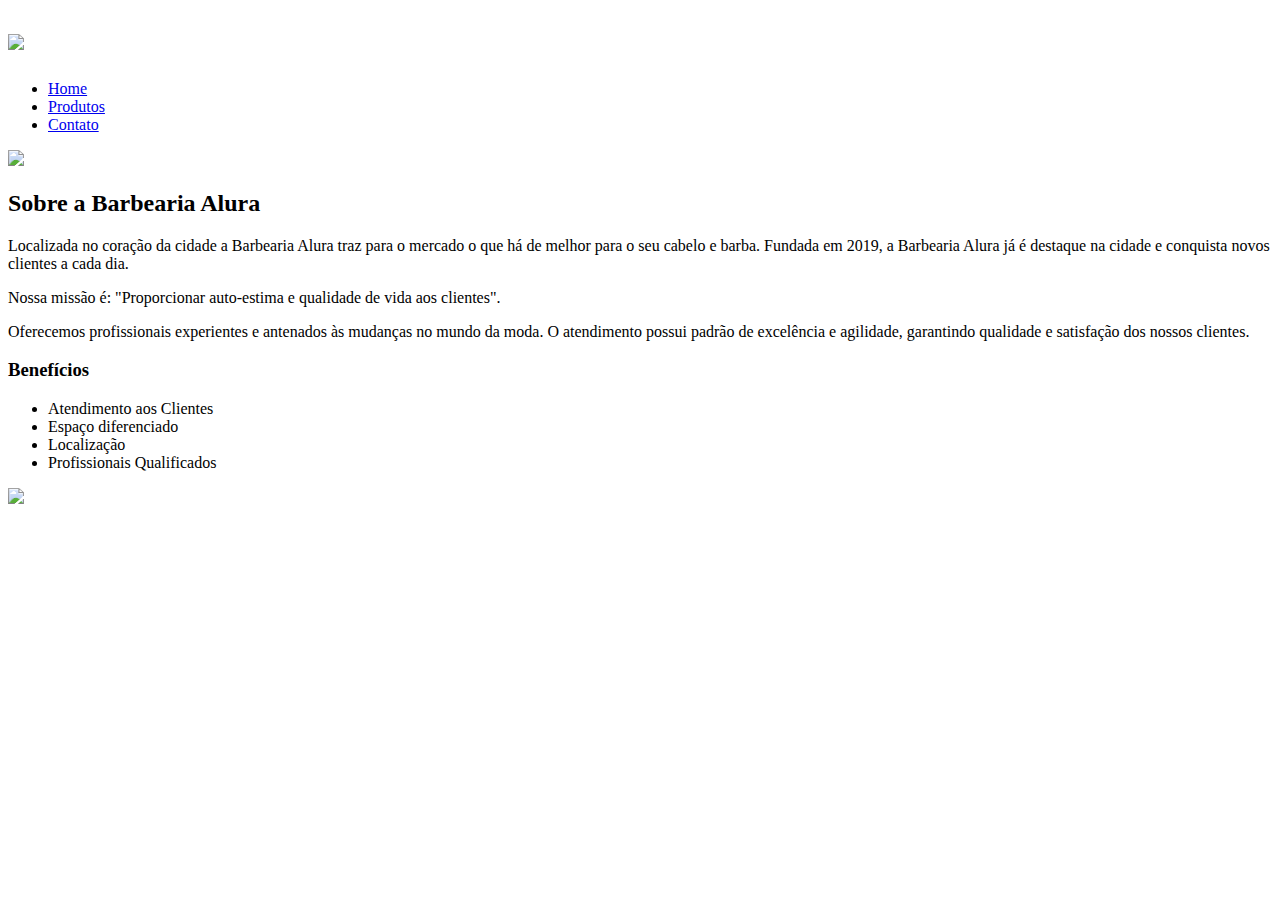
==== barbearia-alura/index.html @ 65fe60fc "Criação de página simples de uma barbearia em HTML" ====
<!DOCTYPE html>
<html lang="pt-br">

<head>
	<meta charset="UTF-8">
	<title>Barbearia Alura</title>
	<link rel="stylesheet" href="reset.css">
	<link rel="stylesheet" href="home.css">
	<link rel="stylesheet" href="header.css">
</head>

<body>
	<header>
		<div class="caixa">
			<h1><img src="img/logo.png"></h1>

			<nav class="nav-header">
				<ul class="ul-header">
					<li><a href="index.html">Home</a></li>
					<li><a href="produtos.html">Produtos</a></li>
					<li><a href="contato.html">Contato</a></li>
				</ul>
			</nav>
		</div>
	</header>
	<main class="main">
		<img id="banner" src="img/banner.jpg">
		<div class="texto-principal">
			<h2 class="titulo-centralizado">Sobre a Barbearia Alura</h2>

			<p>Localizada no coração da cidade a Barbearia Alura traz para o mercado o que há de melhor para o seu cabelo e
				barba. Fundada em 2019, a Barbearia Alura já é destaque na cidade e conquista novos clientes a cada dia.</p>

			<p id="missao">Nossa missão é: "Proporcionar auto-estima e qualidade de vida aos clientes".</p>

			<p>Oferecemos profissionais experientes e antenados às mudanças no mundo da moda. O atendimento possui padrão de
				excelência e agilidade, garantindo qualidade e satisfação dos nossos clientes.</p>
		</div>

		<div class="beneficios">
			<div class="lista-beneficios">
				<h3 class="titulo-centralizado">Benefícios</h3>

				<ul class="ul-home">
					<li class="itens">Atendimento aos Clientes</li>
					<li class="itens">Espaço diferenciado</li>
					<li class="itens">Localização</li>
					<li class="itens">Profissionais Qualificados</li>
				</ul>
			</div>
			<div class="imagem-beneficios">
				<img src="img/beneficios.jpg" class="imagembeneficios">
			</div>

		</div>
	</main>
</body>

</html>
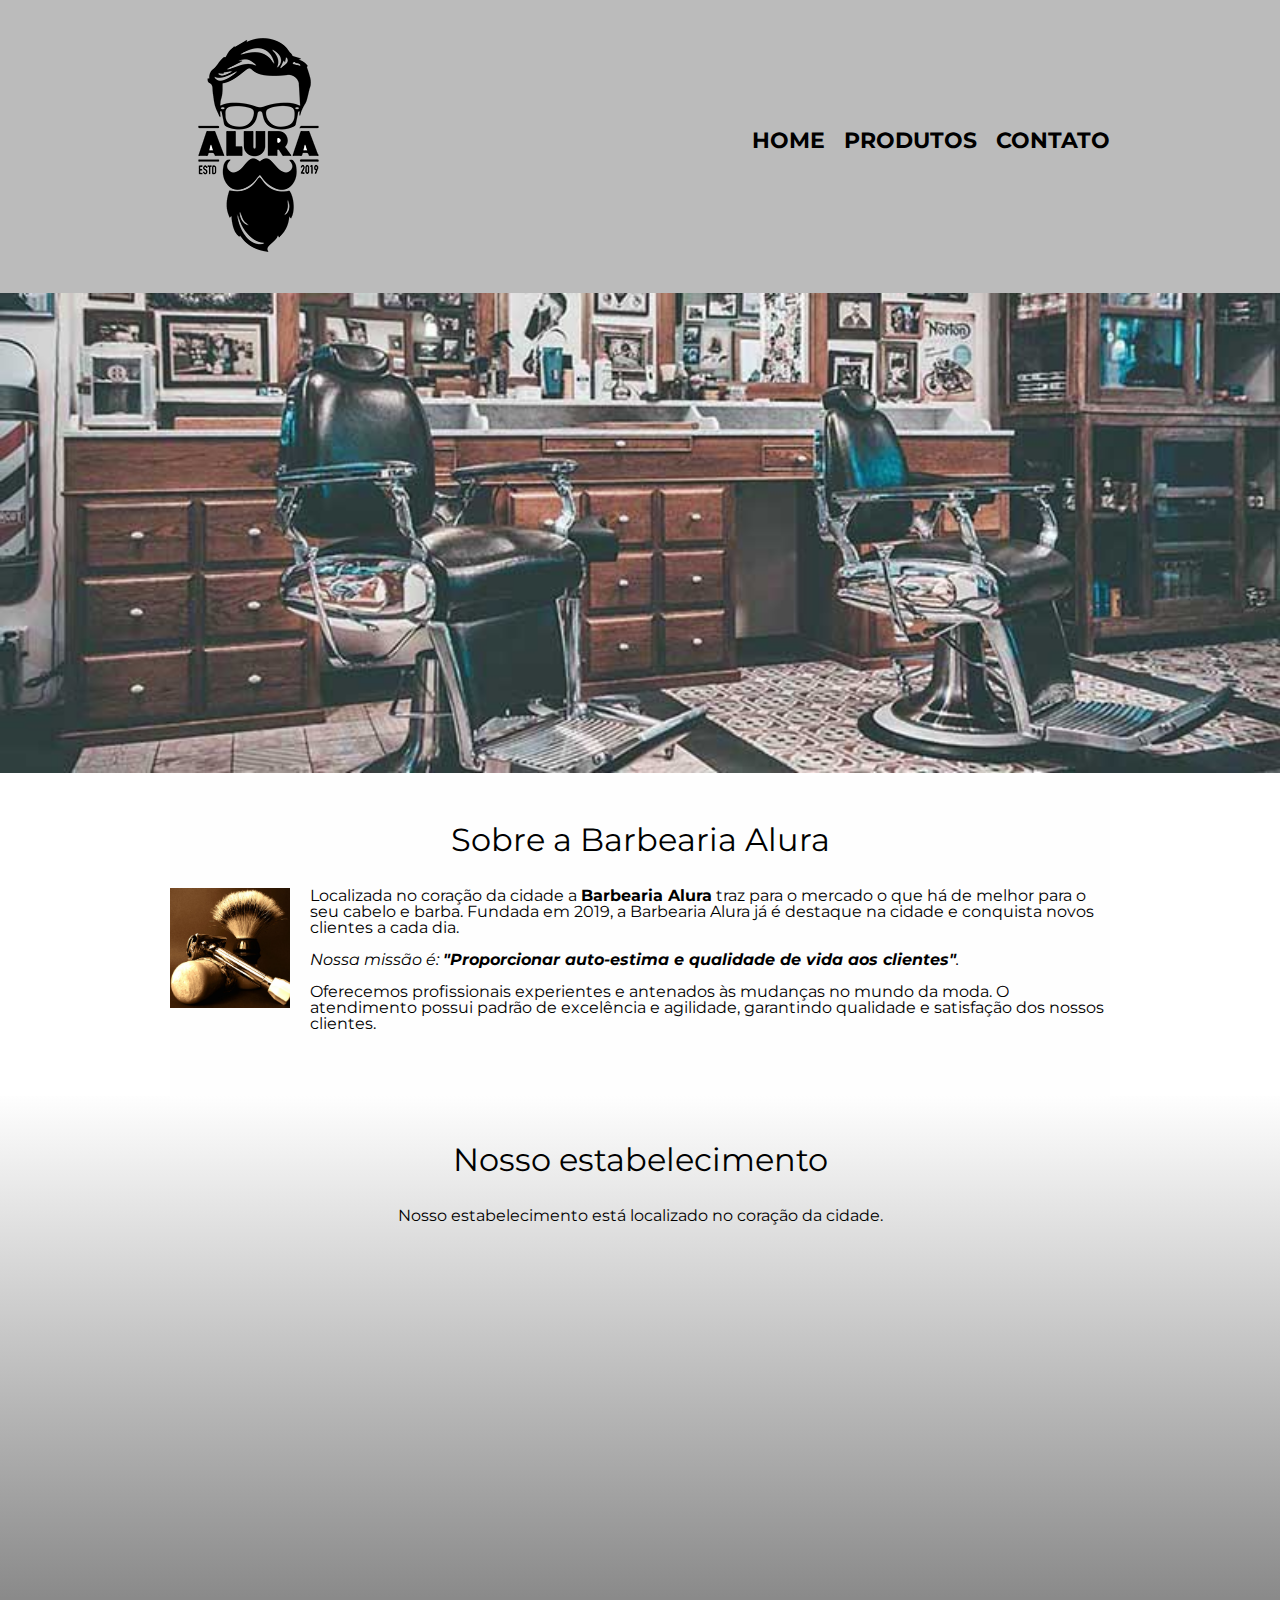
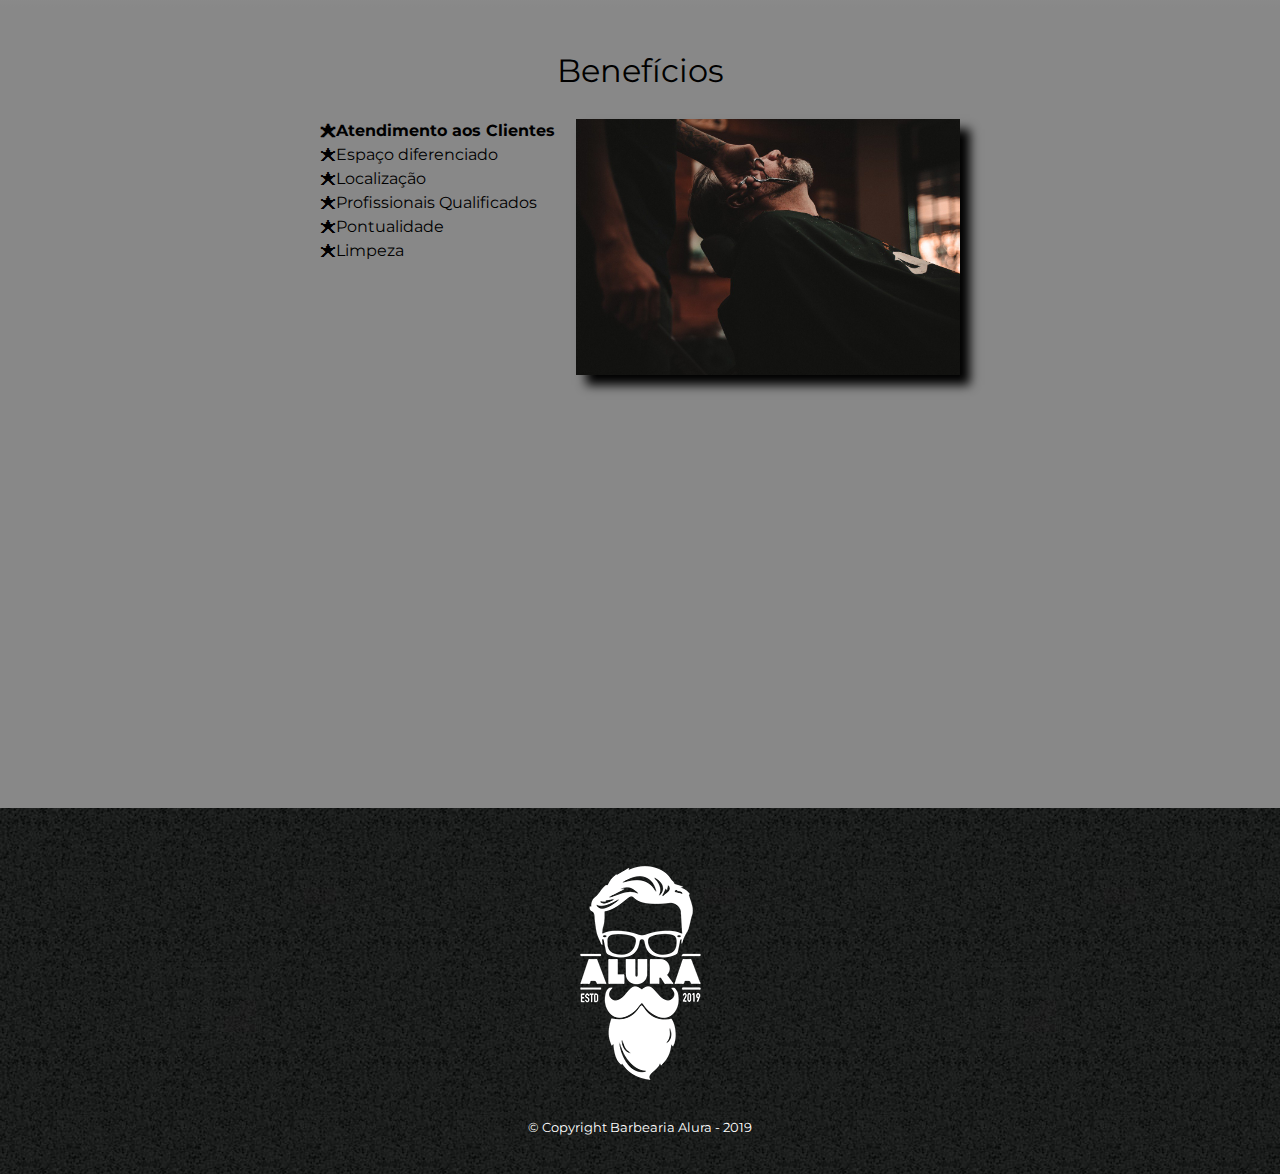
==== commit b0d0bb61: "alterando o projeto barbearia alura, para praticar CSS e responsividade no novo projeto" ====
--- a/barbearia-alura/index.html
+++ b/barbearia-alura/index.html
@@ -1,59 +1,77 @@
 <!DOCTYPE html>
 <html lang="pt-br">
+	<head>
+		<meta charset="UTF-8">
+		<meta name="viewport" content="width=device-width">
+		<title>Barbearia Alura</title>
 
-<head>
-	<meta charset="UTF-8">
-	<title>Barbearia Alura</title>
-	<link rel="stylesheet" href="reset.css">
-	<link rel="stylesheet" href="home.css">
-	<link rel="stylesheet" href="header.css">
-</head>
+		<link rel="stylesheet" href="reset.css">
+		<link rel="stylesheet" href="style.css">
+		<link href="https://fonts.googleapis.com/css?family=Montserrat&display=swap" rel="stylesheet">
+	</head>
 
-<body>
-	<header>
-		<div class="caixa">
-			<h1><img src="img/logo.png"></h1>
+	<body>
+		<header>
+			<div class="caixa">
+				<h1><img src="logo.png"></h1>
 
-			<nav class="nav-header">
-				<ul class="ul-header">
-					<li><a href="index.html">Home</a></li>
-					<li><a href="produtos.html">Produtos</a></li>
-					<li><a href="contato.html">Contato</a></li>
-				</ul>
-			</nav>
-		</div>
-	</header>
-	<main class="main">
-		<img id="banner" src="img/banner.jpg">
-		<div class="texto-principal">
-			<h2 class="titulo-centralizado">Sobre a Barbearia Alura</h2>
+				<nav>
+					<ul>
+						<li><a href="index.html">Home</a></li>
+						<li><a href="produtos.html">Produtos</a></li>
+						<li><a href="contato.html">Contato</a></li>
+					</ul>
+				</nav>
+			</div>
+		</header>
 
-			<p>Localizada no coração da cidade a Barbearia Alura traz para o mercado o que há de melhor para o seu cabelo e
-				barba. Fundada em 2019, a Barbearia Alura já é destaque na cidade e conquista novos clientes a cada dia.</p>
+		<img class="banner" src="banner.jpg">
 
-			<p id="missao">Nossa missão é: "Proporcionar auto-estima e qualidade de vida aos clientes".</p>
+		<main>
+			<section class="principal">
+				<h2 class="titulo-principal">Sobre a Barbearia Alura</h2>
 
-			<p>Oferecemos profissionais experientes e antenados às mudanças no mundo da moda. O atendimento possui padrão de
-				excelência e agilidade, garantindo qualidade e satisfação dos nossos clientes.</p>
-		</div>
+				<img class="utensilios" src="utensilios.jpg" alt="Utensilios de um barbeiro.">
+		 
+				<p>Localizada no coração da cidade a <strong>Barbearia Alura</strong> traz para o mercado o que há de melhor para o seu cabelo e barba. Fundada em 2019, a Barbearia Alura já é destaque na cidade e conquista novos clientes a cada dia.</p>
 
-		<div class="beneficios">
-			<div class="lista-beneficios">
-				<h3 class="titulo-centralizado">Benefícios</h3>
+				<p id="missao"><em>Nossa missão é: <strong>"Proporcionar auto-estima e qualidade de vida aos clientes"</strong>.</em></p>
 
-				<ul class="ul-home">
-					<li class="itens">Atendimento aos Clientes</li>
-					<li class="itens">Espaço diferenciado</li>
-					<li class="itens">Localização</li>
-					<li class="itens">Profissionais Qualificados</li>
-				</ul>
-			</div>
-			<div class="imagem-beneficios">
-				<img src="img/beneficios.jpg" class="imagembeneficios">
-			</div>
+				<p>Oferecemos profissionais experientes e antenados às mudanças no mundo da moda. O atendimento possui padrão de excelência e agilidade, garantindo qualidade e satisfação dos nossos clientes.</p>
+			</section>
 
-		</div>
-	</main>
-</body>
+			<section class="mapa">
+				<h3 class="titulo-principal">Nosso estabelecimento</h3>
+				<p>Nosso estabelecimento está localizado no coração da cidade.</p>
 
+				<div class="mapa-conteudo">
+					<iframe src="https://www.google.com/maps/embed?pb=!1m18!1m12!1m3!1d3656.4483278365396!2d-46.63466568562861!3d-23.588249068469487!2m3!1f0!2f0!3f0!3m2!1i1024!2i768!4f13.1!3m3!1m2!1s0x94ce5a2b2ed7f3a1%3A0xab35da2f5ca62674!2sCaelum!5e0!3m2!1spt-BR!2sbr!4v1568814489656!5m2!1spt-BR!2sbr" width="100%" height="300" frameborder="0" style="border:0;" allowfullscreen=""></iframe>
+				</div>
+			</section>
+
+			<section class="beneficios">
+				<h3 class="titulo-principal">Benefícios</h3>
+
+				<div class="conteudo-beneficios">
+					<ul class="lista-beneficios">
+						<li class="itens">Atendimento aos Clientes</li>
+						<li class="itens">Espaço diferenciado</li>
+						<li class="itens">Localização</li>
+						<li class="itens">Profissionais Qualificados</li>
+						<li class="itens">Pontualidade</li>
+						<li class="itens">Limpeza</li>
+					</ul><img src="beneficios.jpg" class="imagem-beneficios">
+				</div>
+
+				<div class="video">
+					<iframe width="100%" height="315" src="https://www.youtube.com/embed/wcVVXUV0YUY" frameborder="0" allow="accelerometer; autoplay; encrypted-media; gyroscope; picture-in-picture" allowfullscreen></iframe>
+				</div>
+			</section>
+		</main>
+
+		<footer>
+			<img src="logo-branco.png">
+			<p class="copyright">&copy; Copyright Barbearia Alura - 2019</p>
+		</footer>
+	</body>
 </html>--- a/barbearia-alura/style.css
+++ b/barbearia-alura/style.css
@@ -0,0 +1,268 @@
+body {
+	font-family: 'Montserrat', sans-serif;
+}
+
+header {
+	background: #BBBBBB;
+	padding: 20px 0;
+}
+
+.caixa {
+	position: relative;
+	width: 940px;
+	margin: 0 auto;
+}
+
+nav {
+	position: absolute;
+	top: 110px;
+	right: 0;
+}
+
+nav li {
+	display: inline;
+	margin: 0 0 0 15px;
+}
+
+nav a {
+	text-transform: uppercase;
+	color: #000000;
+	font-weight: bold;
+	font-size: 22px;
+	text-decoration: none;
+}
+
+nav a:hover {
+	color: #C78C19;
+	text-decoration: underline;
+}
+
+.produtos {
+	width: 940px;
+	margin: 0 auto;
+	padding: 50px 0;
+}
+
+.produtos li {
+	display: inline-block;
+	text-align: center;
+	width: 30%;
+	vertical-align: top;
+	margin: 0 1.5%;
+	padding: 30px 20px;
+	box-sizing: border-box;
+	border: 2px solid #000000;
+	border-radius: 10px;
+}
+
+.produtos li:hover {
+	border-color: #C78C19;
+}
+
+.produtos li:active {
+	border-color: #088C19;	
+}
+
+.produtos li:hover h2 {
+	font-size: 34px;
+}
+
+.produtos h2 {
+	font-size: 30px;
+	font-weight: bold;
+}
+
+.produto-descricao {
+	font-size: 18px;
+}
+
+.produto-preco {
+	font-size: 22px;
+	font-weight: bold;
+	margin-top: 10px;
+}
+
+footer {
+	text-align: center;
+	background: url("bg.jpg");
+	padding: 40px 0;
+}
+
+.copyright {
+	color: #FFFFFF;
+	font-size: 13px;
+	margin: 20px 0 0;
+}
+
+main {
+	
+}
+
+form {
+	margin: 40px 0;
+}
+
+form label, form legend {
+	display:block;
+	font-size: 20px;
+	margin: 0 0 10px;
+}
+
+.input-padrao {
+	display: block;
+	margin: 0 0 20px;
+	padding: 10px 25px;
+	width: 50%;
+}
+
+.checkbox {
+	margin: 20px 0;
+}
+
+.enviar {
+	width:40%;
+	padding: 15px 0;
+	background: orange;
+	color: white;
+	font-weight: bold;
+	font-size: 18px;
+	border: none;
+	border-radius: 5px;
+	transition: 1s all;
+	cursor: pointer;
+}
+
+.enviar:hover {
+	background: darkorange;
+	transform: scale(1.2);
+}
+
+table {
+	margin: 20px 0 40px;
+}
+
+thead {
+	background: #555555;
+	color: white;
+	font-weight: bold;
+}
+
+td, th {
+	border: 1px solid #000000;
+	padding: 8px 15px;
+}
+
+
+/* css da página inicial */
+.banner {
+	width:100%;
+}
+
+.titulo-principal {
+	text-align: center;
+	font-size: 2em;
+	margin: 0 0 1em;
+	clear: left;
+}
+
+.principal {
+	padding: 3em 0;
+	background: #FEFEFE;
+	width: 940px;
+	margin: 0 auto;
+}
+
+.principal p {
+	margin: 0 0 1em;
+}
+
+.principal strong {
+	font-weight: bold;
+}
+
+.principal em {
+	font-style: italic;
+}
+
+.utensilios {
+	width: 120px;
+	float: left;
+	margin: 0 20px 20px 0;
+}
+
+.mapa {
+	padding: 3em 0;
+	background: linear-gradient(#FEFEFE, #888888);
+}
+
+.mapa-conteudo {
+	width: 940px;
+	margin: 0 auto;
+}
+
+.mapa p {
+	margin: 0 0 2em;
+	text-align: center;
+}
+
+.beneficios {
+	padding: 3em 0;
+	background: #888888;
+}
+
+.conteudo-beneficios {
+	width: 640px;
+	margin: 0 auto;
+}
+
+.lista-beneficios {
+	width: 40%;
+	display: inline-block;
+	vertical-align: top;
+}
+
+.itens {
+	line-height: 1.5;
+}
+
+.itens:first-child {
+	font-weight: bold;
+}
+
+.itens:before {
+	content: "🟊";
+}
+
+.imagem-beneficios {
+	width: 60%;
+	opacity: 1;
+	transition: 400ms;
+	box-shadow: 10px 10px 10px 0 #000000;
+}
+
+.imagem-beneficios:hover {
+	opacity: 0.3;
+}
+
+.video {
+	width: 560px;
+	margin: 2em auto;
+}
+
+@media screen and (max-width: 480px) {
+	.caixa, .principal, .conteudo-beneficios, .mapa-conteudo, .video {
+		width: auto;
+	}
+
+	h1 {
+		text-align: center;
+	}
+
+	nav {
+		position: static;
+	}
+
+	.lista-beneficios, .imagem-beneficios {
+		width: 100%;
+	}
+}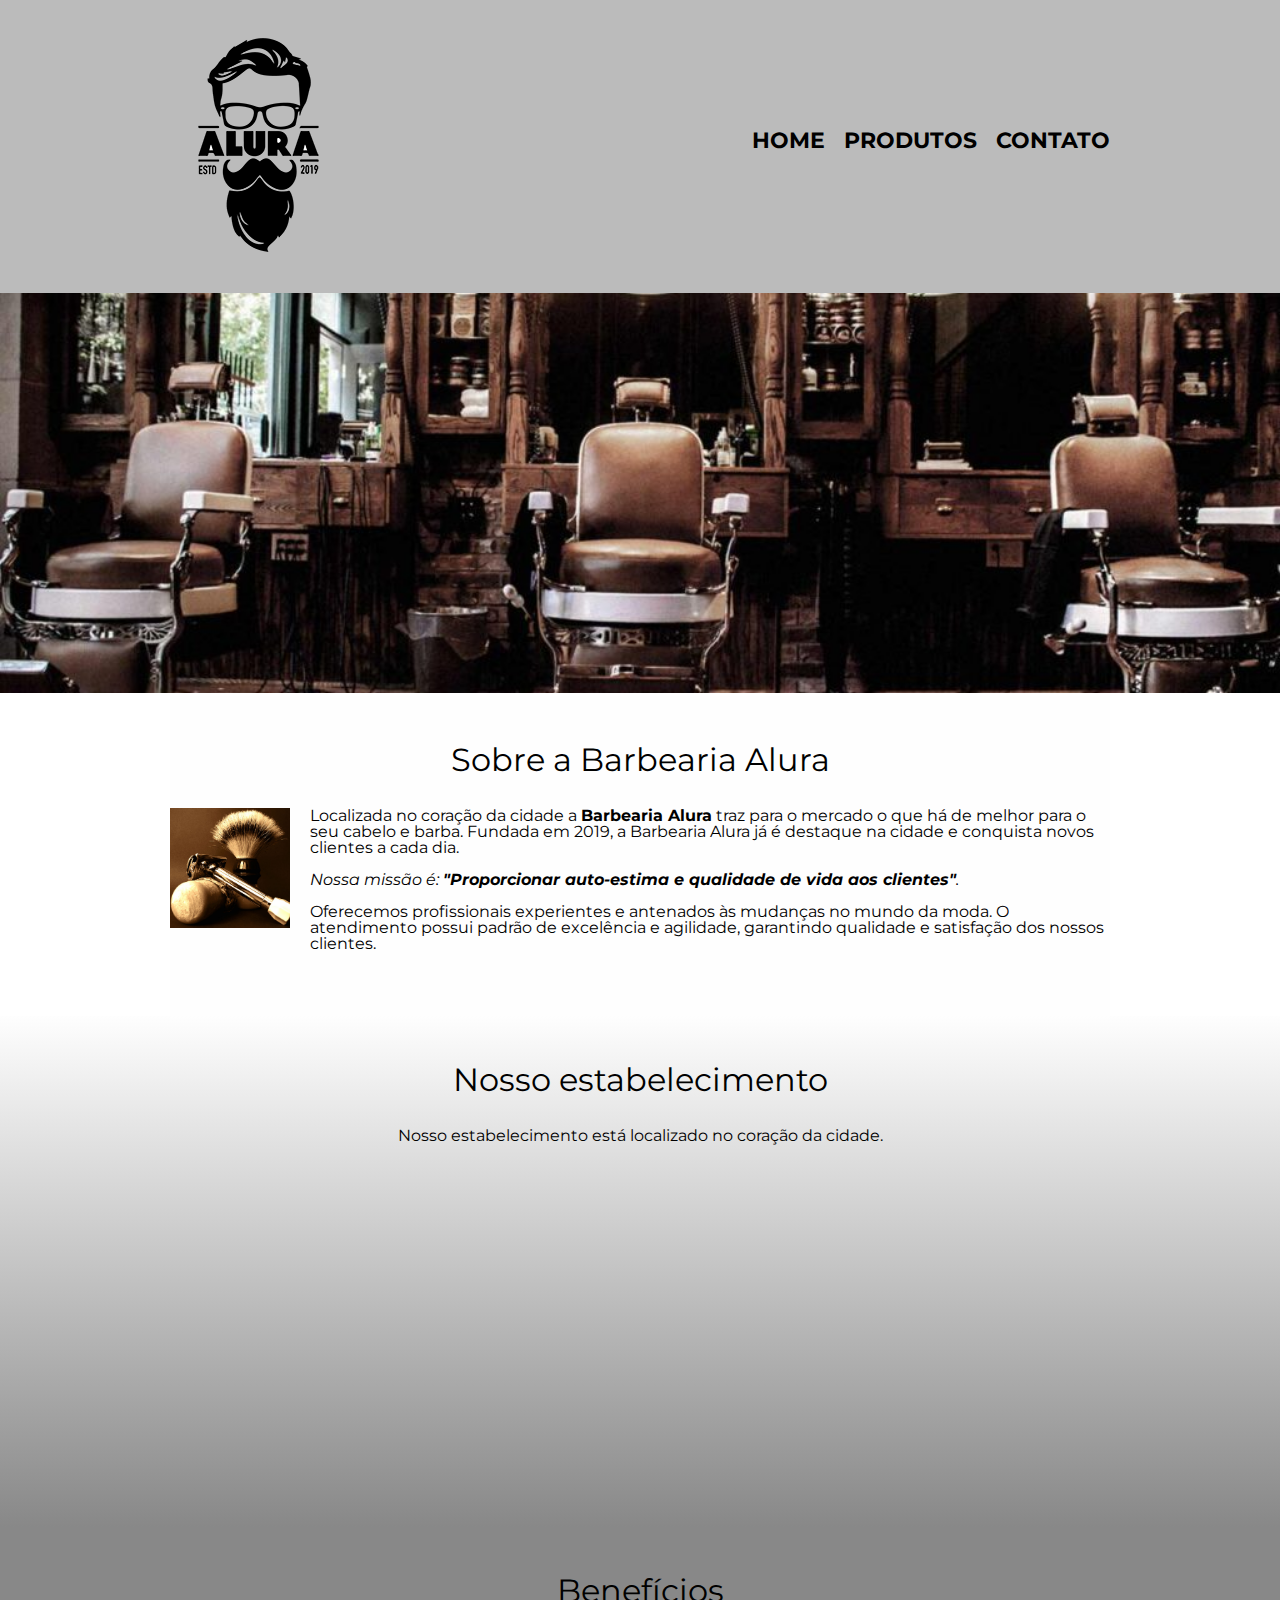
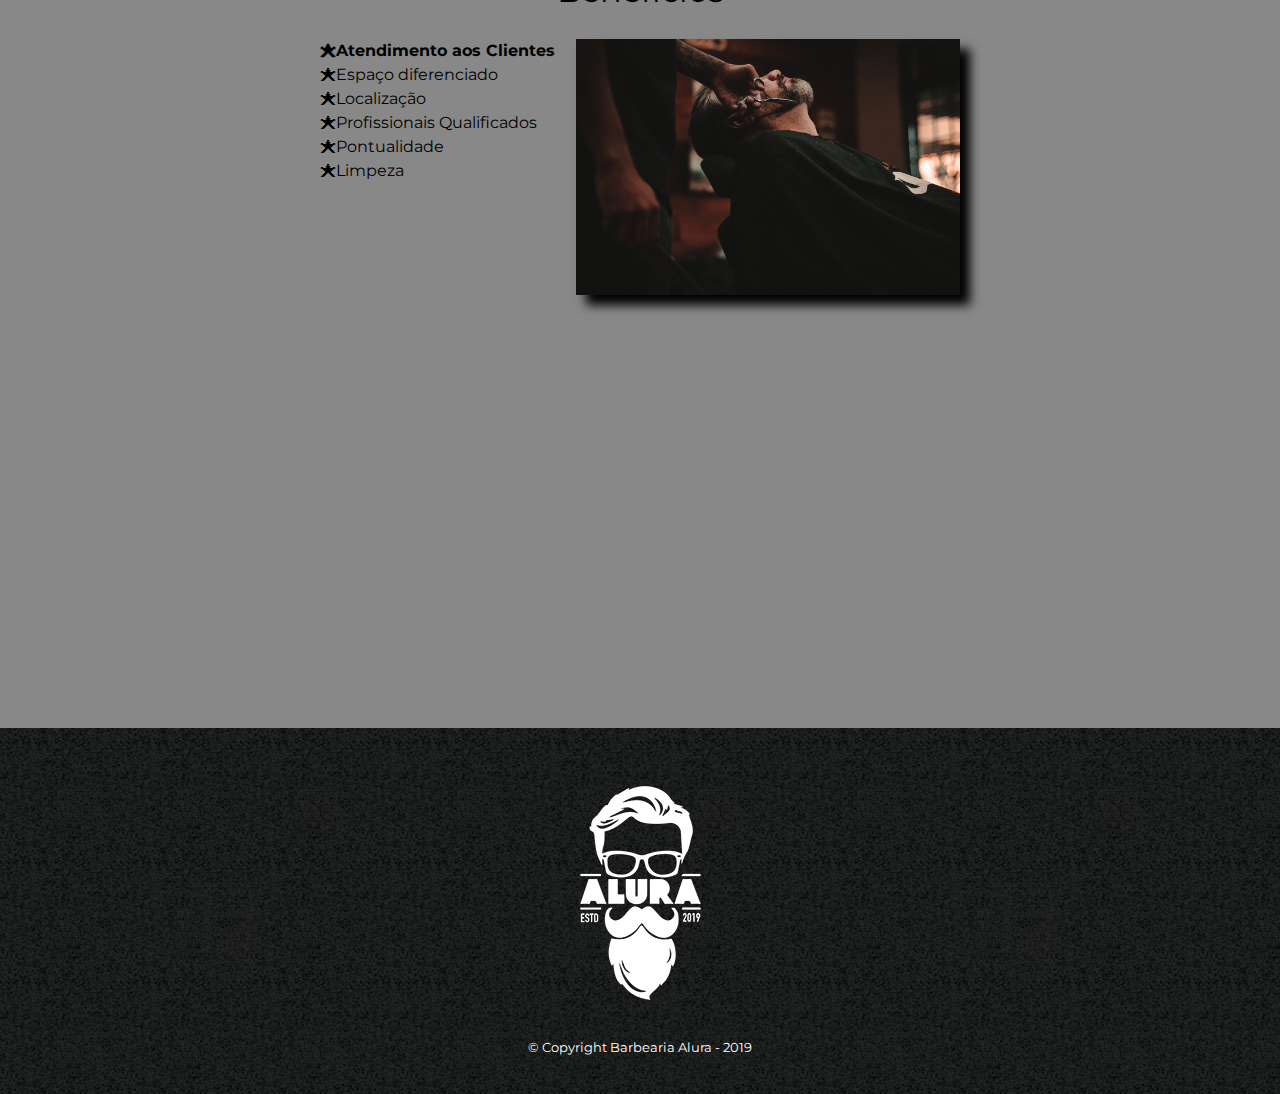
==== commit dda8fcf7: "alterada responsividade da página index, reorganizado arquivos css e pasta img" ====
--- a/barbearia-alura/index.html
+++ b/barbearia-alura/index.html
@@ -1,77 +1,89 @@
 <!DOCTYPE html>
 <html lang="pt-br">
-	<head>
-		<meta charset="UTF-8">
-		<meta name="viewport" content="width=device-width">
-		<title>Barbearia Alura</title>
 
-		<link rel="stylesheet" href="reset.css">
-		<link rel="stylesheet" href="style.css">
-		<link href="https://fonts.googleapis.com/css?family=Montserrat&display=swap" rel="stylesheet">
-	</head>
+<head>
+	<meta charset="UTF-8">
+	<meta name="viewport" content="width=device-width">
+	<title>Barbearia Alura</title>
 
-	<body>
-		<header>
-			<div class="caixa">
-				<h1><img src="logo.png"></h1>
+	<link rel="stylesheet" href="reset.css">
+	<link rel="stylesheet" href="style.css">
+	<link rel="stylesheet" href="style-home.css">
+	<link href="https://fonts.googleapis.com/css?family=Montserrat&display=swap" rel="stylesheet">
+</head>
 
-				<nav>
-					<ul>
-						<li><a href="index.html">Home</a></li>
-						<li><a href="produtos.html">Produtos</a></li>
-						<li><a href="contato.html">Contato</a></li>
-					</ul>
-				</nav>
+<body>
+	<header>
+		<div class="caixa">
+			<h1><img src="img/logo.png"></h1>
+
+			<nav>
+				<ul>
+					<li><a href="index.html">Home</a></li>
+					<li><a href="produtos.html">Produtos</a></li>
+					<li><a href="contato.html">Contato</a></li>
+				</ul>
+			</nav>
+		</div>
+	</header>
+
+	<div>
+		<img class="banner" src="img/banner.jpg">
+	</div>
+	
+	<main>
+		<section class="principal">
+			<h2 class="titulo-principal">Sobre a Barbearia Alura</h2>
+
+			<img class="utensilios" src="img/utensilios.jpg" alt="Utensilios de um barbeiro.">
+
+			<p>Localizada no coração da cidade a <strong>Barbearia Alura</strong> traz para o mercado o que há de melhor para
+				o seu cabelo e barba. Fundada em 2019, a Barbearia Alura já é destaque na cidade e conquista novos clientes a
+				cada dia.</p>
+
+			<p id="missao"><em>Nossa missão é: <strong>"Proporcionar auto-estima e qualidade de vida aos
+						clientes"</strong>.</em></p>
+
+			<p>Oferecemos profissionais experientes e antenados às mudanças no mundo da moda. O atendimento possui padrão de
+				excelência e agilidade, garantindo qualidade e satisfação dos nossos clientes.</p>
+		</section>
+
+		<section class="mapa">
+			<h3 class="titulo-principal">Nosso estabelecimento</h3>
+			<p>Nosso estabelecimento está localizado no coração da cidade.</p>
+
+			<div class="mapa-conteudo">
+				<iframe
+					src="https://www.google.com/maps/embed?pb=!1m18!1m12!1m3!1d3656.4483278365396!2d-46.63466568562861!3d-23.588249068469487!2m3!1f0!2f0!3f0!3m2!1i1024!2i768!4f13.1!3m3!1m2!1s0x94ce5a2b2ed7f3a1%3A0xab35da2f5ca62674!2sCaelum!5e0!3m2!1spt-BR!2sbr!4v1568814489656!5m2!1spt-BR!2sbr"
+					width="100%" height="300" frameborder="0" style="border:0;" allowfullscreen=""></iframe>
 			</div>
-		</header>
+		</section>
 
-		<img class="banner" src="banner.jpg">
+		<section class="beneficios">
+			<h3 class="titulo-principal">Benefícios</h3>
 
-		<main>
-			<section class="principal">
-				<h2 class="titulo-principal">Sobre a Barbearia Alura</h2>
+			<div class="conteudo-beneficios">
+				<ul class="lista-beneficios">
+					<li class="itens">Atendimento aos Clientes</li>
+					<li class="itens">Espaço diferenciado</li>
+					<li class="itens">Localização</li>
+					<li class="itens">Profissionais Qualificados</li>
+					<li class="itens">Pontualidade</li>
+					<li class="itens">Limpeza</li>
+				</ul><img src="img/beneficios.jpg" class="imagem-beneficios">
+			</div>
 
-				<img class="utensilios" src="utensilios.jpg" alt="Utensilios de um barbeiro.">
-		 
-				<p>Localizada no coração da cidade a <strong>Barbearia Alura</strong> traz para o mercado o que há de melhor para o seu cabelo e barba. Fundada em 2019, a Barbearia Alura já é destaque na cidade e conquista novos clientes a cada dia.</p>
+			<div class="video">
+				<iframe width="100%" height="315" src="https://www.youtube.com/embed/wcVVXUV0YUY" frameborder="0"
+					allow="accelerometer; autoplay; encrypted-media; gyroscope; picture-in-picture" allowfullscreen></iframe>
+			</div>
+		</section>
+	</main>
 
-				<p id="missao"><em>Nossa missão é: <strong>"Proporcionar auto-estima e qualidade de vida aos clientes"</strong>.</em></p>
+	<footer>
+		<img src="img/logo-branco.png">
+		<p class="copyright">&copy; Copyright Barbearia Alura - 2019</p>
+	</footer>
+</body>
 
-				<p>Oferecemos profissionais experientes e antenados às mudanças no mundo da moda. O atendimento possui padrão de excelência e agilidade, garantindo qualidade e satisfação dos nossos clientes.</p>
-			</section>
-
-			<section class="mapa">
-				<h3 class="titulo-principal">Nosso estabelecimento</h3>
-				<p>Nosso estabelecimento está localizado no coração da cidade.</p>
-
-				<div class="mapa-conteudo">
-					<iframe src="https://www.google.com/maps/embed?pb=!1m18!1m12!1m3!1d3656.4483278365396!2d-46.63466568562861!3d-23.588249068469487!2m3!1f0!2f0!3f0!3m2!1i1024!2i768!4f13.1!3m3!1m2!1s0x94ce5a2b2ed7f3a1%3A0xab35da2f5ca62674!2sCaelum!5e0!3m2!1spt-BR!2sbr!4v1568814489656!5m2!1spt-BR!2sbr" width="100%" height="300" frameborder="0" style="border:0;" allowfullscreen=""></iframe>
-				</div>
-			</section>
-
-			<section class="beneficios">
-				<h3 class="titulo-principal">Benefícios</h3>
-
-				<div class="conteudo-beneficios">
-					<ul class="lista-beneficios">
-						<li class="itens">Atendimento aos Clientes</li>
-						<li class="itens">Espaço diferenciado</li>
-						<li class="itens">Localização</li>
-						<li class="itens">Profissionais Qualificados</li>
-						<li class="itens">Pontualidade</li>
-						<li class="itens">Limpeza</li>
-					</ul><img src="beneficios.jpg" class="imagem-beneficios">
-				</div>
-
-				<div class="video">
-					<iframe width="100%" height="315" src="https://www.youtube.com/embed/wcVVXUV0YUY" frameborder="0" allow="accelerometer; autoplay; encrypted-media; gyroscope; picture-in-picture" allowfullscreen></iframe>
-				</div>
-			</section>
-		</main>
-
-		<footer>
-			<img src="logo-branco.png">
-			<p class="copyright">&copy; Copyright Barbearia Alura - 2019</p>
-		</footer>
-	</body>
 </html>--- a/barbearia-alura/style.css
+++ b/barbearia-alura/style.css
@@ -84,7 +84,7 @@
 
 footer {
 	text-align: center;
-	background: url("bg.jpg");
+	background: url("img/bg.jpg");
 	padding: 40px 0;
 }
 
@@ -154,115 +154,3 @@
 
 
 /* css da página inicial */
-.banner {
-	width:100%;
-}
-
-.titulo-principal {
-	text-align: center;
-	font-size: 2em;
-	margin: 0 0 1em;
-	clear: left;
-}
-
-.principal {
-	padding: 3em 0;
-	background: #FEFEFE;
-	width: 940px;
-	margin: 0 auto;
-}
-
-.principal p {
-	margin: 0 0 1em;
-}
-
-.principal strong {
-	font-weight: bold;
-}
-
-.principal em {
-	font-style: italic;
-}
-
-.utensilios {
-	width: 120px;
-	float: left;
-	margin: 0 20px 20px 0;
-}
-
-.mapa {
-	padding: 3em 0;
-	background: linear-gradient(#FEFEFE, #888888);
-}
-
-.mapa-conteudo {
-	width: 940px;
-	margin: 0 auto;
-}
-
-.mapa p {
-	margin: 0 0 2em;
-	text-align: center;
-}
-
-.beneficios {
-	padding: 3em 0;
-	background: #888888;
-}
-
-.conteudo-beneficios {
-	width: 640px;
-	margin: 0 auto;
-}
-
-.lista-beneficios {
-	width: 40%;
-	display: inline-block;
-	vertical-align: top;
-}
-
-.itens {
-	line-height: 1.5;
-}
-
-.itens:first-child {
-	font-weight: bold;
-}
-
-.itens:before {
-	content: "🟊";
-}
-
-.imagem-beneficios {
-	width: 60%;
-	opacity: 1;
-	transition: 400ms;
-	box-shadow: 10px 10px 10px 0 #000000;
-}
-
-.imagem-beneficios:hover {
-	opacity: 0.3;
-}
-
-.video {
-	width: 560px;
-	margin: 2em auto;
-}
-
-@media screen and (max-width: 480px) {
-	.caixa, .principal, .conteudo-beneficios, .mapa-conteudo, .video {
-		width: auto;
-	}
-
-	h1 {
-		text-align: center;
-	}
-
-	nav {
-		position: static;
-	}
-
-	.lista-beneficios, .imagem-beneficios {
-		width: 100%;
-	}
-}--- a/barbearia-alura/style-home.css
+++ b/barbearia-alura/style-home.css
@@ -0,0 +1,162 @@
+.banner {
+	width: 100%;
+	height: 30%;
+	max-height: 400px;
+	object-fit: cover;
+}
+
+.titulo-principal {
+	text-align: center;
+	font-size: 2em;
+	margin: 0 0 1em;
+	clear: left;
+}
+
+.principal {
+	padding: 3em 0;
+	background: #FEFEFE;
+	width: 940px;
+	margin: 0 auto;
+}
+
+.principal p {
+	margin: 0 0 1em;
+}
+
+.principal strong {
+	font-weight: bold;
+}
+
+.principal em {
+	font-style: italic;
+}
+
+.utensilios {
+	width: 120px;
+	float: left;
+	margin: 0 20px 20px 0;
+}
+
+.mapa {
+	padding: 3em 0;
+	background: linear-gradient(#FEFEFE, #888888);
+}
+
+.mapa-conteudo {
+	width: 940px;
+	margin: 0 auto;
+}
+
+.mapa p {
+	margin: 0 0 2em;
+	text-align: center;
+}
+
+.beneficios {
+	padding: 3em 0;
+	background: #888888;
+}
+
+.conteudo-beneficios {
+	width: 640px;
+	margin: 0 auto;
+}
+
+.lista-beneficios {
+	width: 40%;
+	display: inline-block;
+	vertical-align: top;
+}
+
+.itens {
+	line-height: 1.5;
+}
+
+.itens:first-child {
+	font-weight: bold;
+}
+
+.itens:before {
+	content: "🟊";
+}
+
+.imagem-beneficios {
+	width: 60%;
+	opacity: 1;
+	transition: 400ms;
+	box-shadow: 10px 10px 10px 0 #000000;
+}
+
+.imagem-beneficios:hover {
+	opacity: 0.3;
+}
+
+.video {
+	width: 560px;
+	margin: 2em auto;
+}
+
+@media screen and (max-width: 950px) {
+	.caixa, .principal, .conteudo-beneficios, .beneficios, .mapa, .mapa-conteudo, .video {
+		width: auto;
+	}
+
+	.caixa, .principal, .beneficios, .mapa, .video {
+		padding-top: 30px;
+		padding-bottom: 20px;
+	}
+
+	ul {
+		text-align: center;
+		margin-bottom: 10px;
+	}
+
+	h1 {
+		margin-top: 0px;
+		text-align: center;
+	}
+
+	nav {
+		position: static;
+		text-align: center;
+	}
+
+	.lista-beneficios, .imagem-beneficios {
+		width: 100%;
+	}
+}
+
+
+@media screen and (max-width: 480px) {
+	.caixa, .principal, .conteudo-beneficios, .beneficios, .mapa, .mapa-conteudo, .video {
+		width: auto;
+	}
+
+	.caixa, .principal, .beneficios, .mapa, .video {
+		padding-top: 30px;
+		padding-bottom: 20px;
+	}
+
+	ul {
+		text-align: center;
+		margin-bottom: 10px;
+		display: flex;
+		flex-direction: column;
+		line-height: 2em;
+	}
+
+	h1 {
+		margin-top: 0px;
+		text-align: center;
+	}
+
+	nav {
+		position: static;
+		text-align: center;
+	}
+
+	.lista-beneficios, .imagem-beneficios {
+		width: 100%;
+	}
+}
+
